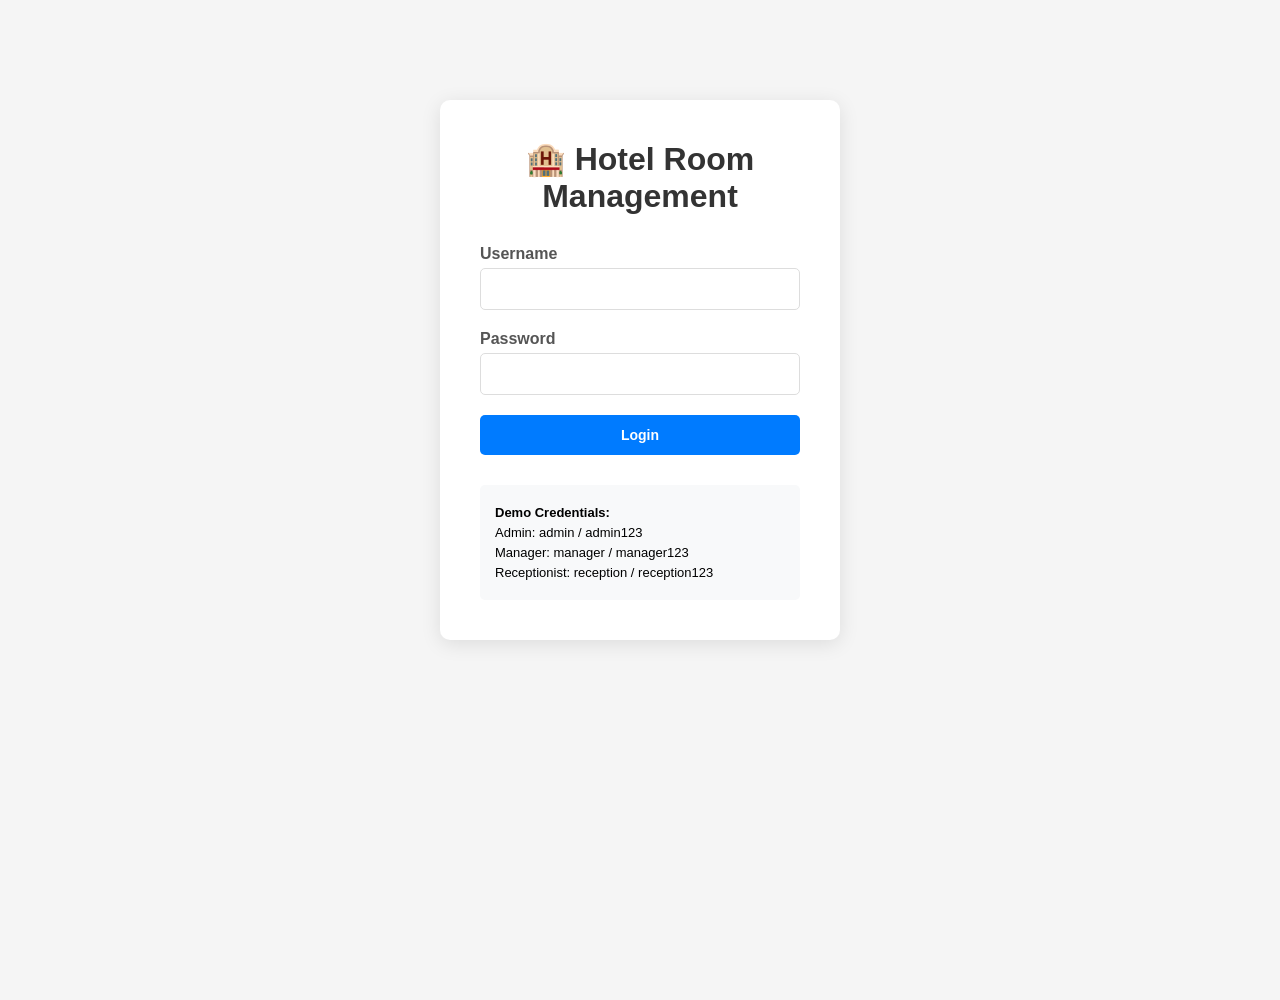
==== src/main/resources/static/index.html @ bfbc528e "Initial Commit" ====
<!DOCTYPE html>
<html lang="en">
<head>
    <meta charset="UTF-8">
    <meta name="viewport" content="width=device-width, initial-scale=1.0">
    <title>Hotel Room Management</title>
    <link rel="stylesheet" href="css/style.css">
</head>
<body>
    <!-- Login Page -->
    <div id="loginPage" class="page">
        <div class="login-container">
            <h1>🏨 Hotel Room Management</h1>
            <form id="loginForm">
                <div class="form-group">
                    <label for="username">Username</label>
                    <input type="text" id="username" required>
                </div>
                <div class="form-group">
                    <label for="password">Password</label>
                    <input type="password" id="password" required>
                </div>
                <button type="submit" class="btn btn-primary">Login</button>
                <p id="loginError" class="error"></p>
            </form>
            <div class="demo-credentials">
                <p><strong>Demo Credentials:</strong></p>
                <p>Admin: admin / admin123</p>
                <p>Manager: manager / manager123</p>
                <p>Receptionist: reception / reception123</p>
            </div>
        </div>
    </div>

    <!-- Main Dashboard -->
    <div id="dashboardPage" class="page hidden">
        <header>
            <div class="header-left">
                <h1>🏨 Hotel Room Management</h1>
            </div>
            <div class="header-right">
                <span id="currentUser"></span>
                <button id="logoutBtn" class="btn btn-secondary">Logout</button>
            </div>
        </header>

        <main>
            <!-- Room Stats -->
            <div class="stats-container">
                <div class="stat-card available">
                    <span class="stat-number" id="statAvailable">0</span>
                    <span class="stat-label">Available</span>
                </div>
                <div class="stat-card occupied">
                    <span class="stat-number" id="statOccupied">0</span>
                    <span class="stat-label">Occupied</span>
                </div>
                <div class="stat-card dirty">
                    <span class="stat-number" id="statDirty">0</span>
                    <span class="stat-label">Dirty</span>
                </div>
                <div class="stat-card cleaning">
                    <span class="stat-number" id="statCleaning">0</span>
                    <span class="stat-label">Cleaning</span>
                </div>
                <div class="stat-card reserved">
                    <span class="stat-number" id="statReserved">0</span>
                    <span class="stat-label">Reserved</span>
                </div>
            </div>

            <!-- Room Grid -->
            <div class="room-section">
                <h2>Room Status Board</h2>
                <div class="legend">
                    <span class="legend-item"><span class="legend-color available"></span> Available</span>
                    <span class="legend-item"><span class="legend-color occupied"></span> Occupied</span>
                    <span class="legend-item"><span class="legend-color dirty"></span> Dirty</span>
                    <span class="legend-item"><span class="legend-color cleaning"></span> Cleaning</span>
                    <span class="legend-item"><span class="legend-color reserved"></span> Reserved</span>
                </div>
                <div id="roomGrid" class="room-grid">
                    <!-- Rooms will be populated here -->
                </div>
            </div>
        </main>
    </div>

    <!-- Check-In Modal -->
    <div id="checkInModal" class="modal hidden">
        <div class="modal-content">
            <span class="close-btn">&times;</span>
            <h2>Check-In Guest</h2>
            <div id="roomInfo" class="room-info"></div>
            
            <!-- Step 1: Search Guest -->
            <div id="searchGuestStep">
                <h3>Step 1: Search Guest by ID</h3>
                <div class="form-group">
                    <label for="guestIdSearch">Guest ID Number</label>
                    <input type="text" id="guestIdSearch" placeholder="Enter ID number">
                    <button id="searchGuestBtn" class="btn btn-primary">Search</button>
                </div>
                <div id="searchResult"></div>
            </div>

            <!-- Step 2: Guest Form (for new guests) -->
            <div id="newGuestStep" class="hidden">
                <h3>Step 2: New Guest Information</h3>
                <form id="newGuestForm">
                    <input type="hidden" id="guestIdNumber">
                    <div class="form-row">
                        <div class="form-group">
                            <label for="guestFullName">Full Name *</label>
                            <input type="text" id="guestFullName" required>
                        </div>
                        <div class="form-group">
                            <label for="guestDob">Date of Birth</label>
                            <input type="date" id="guestDob">
                        </div>
                    </div>
                    <div class="form-row">
                        <div class="form-group">
                            <label for="guestState">State</label>
                            <input type="text" id="guestState">
                        </div>
                        <div class="form-group">
                            <label for="guestCountry">Country</label>
                            <input type="text" id="guestCountry">
                        </div>
                    </div>
                    <div class="form-row">
                        <div class="form-group">
                            <label for="guestMarriage">Marriage Status</label>
                            <select id="guestMarriage">
                                <option value="">Select...</option>
                                <option value="Single">Single</option>
                                <option value="Married">Married</option>
                                <option value="Divorced">Divorced</option>
                                <option value="Widowed">Widowed</option>
                            </select>
                        </div>
                        <div class="form-group">
                            <label for="guestOccupation">Occupation</label>
                            <input type="text" id="guestOccupation">
                        </div>
                    </div>
                    <div class="form-group">
                        <label for="guestDescription">Notes/Description</label>
                        <textarea id="guestDescription" rows="3" placeholder="Any notes about this guest..."></textarea>
                    </div>
                    <button type="submit" class="btn btn-success">Confirm Check-In</button>
                </form>
            </div>

            <!-- Existing Guest Confirmation -->
            <div id="existingGuestStep" class="hidden">
                <h3>Returning Guest Found!</h3>
                <div id="existingGuestInfo" class="guest-info-card"></div>
                <button id="confirmExistingGuestBtn" class="btn btn-success">Confirm Check-In</button>
            </div>
        </div>
    </div>

    <!-- Room Status Modal (for non-available rooms) -->
    <div id="statusModal" class="modal hidden">
        <div class="modal-content">
            <span class="close-btn">&times;</span>
            <h2>Room Details</h2>
            <div id="statusRoomInfo" class="room-info"></div>
            <div id="currentTransaction" class="transaction-info"></div>
            
            <div class="status-actions">
                <h3>Change Status</h3>
                <div class="status-buttons">
                    <button class="btn status-btn available" data-status="AVAILABLE">Available</button>
                    <button class="btn status-btn dirty" data-status="DIRTY">Dirty</button>
                    <button class="btn status-btn cleaning" data-status="CLEANING">Cleaning</button>
                    <button class="btn status-btn reserved" data-status="RESERVED">Reserved</button>
                </div>
            </div>

            <div id="checkOutSection" class="checkout-section hidden">
                <h3>Check-Out</h3>
                <div class="form-group">
                    <label for="totalAmount">Total Amount ($)</label>
                    <input type="number" id="totalAmount" step="0.01" min="0">
                </div>
                <button id="checkOutBtn" class="btn btn-warning">Check Out Guest</button>
            </div>
        </div>
    </div>

    <script src="js/app.js"></script>
</body>
</html>
---- src/main/resources/static/css/style.css ----
* {
    margin: 0;
    padding: 0;
    box-sizing: border-box;
}

body {
    font-family: 'Segoe UI', Tahoma, Geneva, Verdana, sans-serif;
    background-color: #f5f5f5;
    min-height: 100vh;
}

.hidden {
    display: none !important;
}

/* Login Page */
.login-container {
    max-width: 400px;
    margin: 100px auto;
    padding: 40px;
    background: white;
    border-radius: 10px;
    box-shadow: 0 4px 20px rgba(0, 0, 0, 0.1);
}

.login-container h1 {
    text-align: center;
    margin-bottom: 30px;
    color: #333;
}

.form-group {
    margin-bottom: 20px;
}

.form-group label {
    display: block;
    margin-bottom: 5px;
    font-weight: 600;
    color: #555;
}

.form-group input,
.form-group select,
.form-group textarea {
    width: 100%;
    padding: 12px;
    border: 1px solid #ddd;
    border-radius: 5px;
    font-size: 14px;
}

.form-group input:focus,
.form-group select:focus,
.form-group textarea:focus {
    outline: none;
    border-color: #007bff;
}

.form-row {
    display: flex;
    gap: 15px;
}

.form-row .form-group {
    flex: 1;
}

.error {
    color: #dc3545;
    margin-top: 10px;
    text-align: center;
}

.demo-credentials {
    margin-top: 30px;
    padding: 15px;
    background: #f8f9fa;
    border-radius: 5px;
    font-size: 13px;
}

.demo-credentials p {
    margin: 5px 0;
}

/* Buttons */
.btn {
    padding: 12px 24px;
    border: none;
    border-radius: 5px;
    cursor: pointer;
    font-size: 14px;
    font-weight: 600;
    transition: all 0.3s ease;
}

.btn-primary {
    background: #007bff;
    color: white;
}

.btn-primary:hover {
    background: #0056b3;
}

.btn-secondary {
    background: #6c757d;
    color: white;
}

.btn-secondary:hover {
    background: #545b62;
}

.btn-success {
    background: #28a745;
    color: white;
}

.btn-success:hover {
    background: #1e7e34;
}

.btn-warning {
    background: #ffc107;
    color: #333;
}

.btn-warning:hover {
    background: #d39e00;
}

#loginForm button {
    width: 100%;
}

/* Header */
header {
    background: linear-gradient(135deg, #667eea 0%, #764ba2 100%);
    color: white;
    padding: 20px 40px;
    display: flex;
    justify-content: space-between;
    align-items: center;
}

header h1 {
    font-size: 24px;
}

.header-right {
    display: flex;
    align-items: center;
    gap: 20px;
}

#currentUser {
    font-size: 14px;
}

/* Main Content */
main {
    padding: 30px 40px;
}

/* Stats Cards */
.stats-container {
    display: flex;
    gap: 20px;
    margin-bottom: 30px;
}

.stat-card {
    flex: 1;
    padding: 25px;
    border-radius: 10px;
    text-align: center;
    color: white;
}

.stat-card.available { background: #28a745; }
.stat-card.occupied { background: #dc3545; }
.stat-card.dirty { background: #ffc107; color: #333; }
.stat-card.cleaning { background: #007bff; }
.stat-card.reserved { background: #6f42c1; }

.stat-number {
    display: block;
    font-size: 36px;
    font-weight: bold;
}

.stat-label {
    font-size: 14px;
    text-transform: uppercase;
    letter-spacing: 1px;
}

/* Room Section */
.room-section {
    background: white;
    padding: 30px;
    border-radius: 10px;
    box-shadow: 0 2px 10px rgba(0, 0, 0, 0.1);
}

.room-section h2 {
    margin-bottom: 20px;
    color: #333;
}

.legend {
    display: flex;
    gap: 20px;
    margin-bottom: 25px;
    flex-wrap: wrap;
}

.legend-item {
    display: flex;
    align-items: center;
    gap: 8px;
    font-size: 14px;
}

.legend-color {
    width: 20px;
    height: 20px;
    border-radius: 4px;
}

.legend-color.available { background: #28a745; }
.legend-color.occupied { background: #dc3545; }
.legend-color.dirty { background: #ffc107; }
.legend-color.cleaning { background: #007bff; }
.legend-color.reserved { background: #6f42c1; }

/* Room Grid */
.room-grid {
    display: grid;
    grid-template-columns: repeat(5, 1fr);
    gap: 15px;
}

.room-btn {
    padding: 20px;
    border: none;
    border-radius: 8px;
    cursor: pointer;
    font-size: 14px;
    font-weight: 600;
    color: white;
    transition: transform 0.2s, box-shadow 0.2s;
    text-align: center;
}

.room-btn:hover {
    transform: translateY(-3px);
    box-shadow: 0 4px 15px rgba(0, 0, 0, 0.2);
}

.room-btn.available { background: #28a745; }
.room-btn.occupied { background: #dc3545; }
.room-btn.dirty { background: #ffc107; color: #333; }
.room-btn.cleaning { background: #007bff; }
.room-btn.reserved { background: #6f42c1; }

.room-btn .room-name {
    display: block;
    font-size: 16px;
    margin-bottom: 5px;
}

.room-btn .room-price {
    font-size: 12px;
    opacity: 0.9;
}

/* Modal */
.modal {
    position: fixed;
    top: 0;
    left: 0;
    width: 100%;
    height: 100%;
    background: rgba(0, 0, 0, 0.5);
    display: flex;
    justify-content: center;
    align-items: center;
    z-index: 1000;
}

.modal-content {
    background: white;
    padding: 30px;
    border-radius: 10px;
    width: 90%;
    max-width: 600px;
    max-height: 90vh;
    overflow-y: auto;
    position: relative;
}

.close-btn {
    position: absolute;
    top: 15px;
    right: 20px;
    font-size: 28px;
    cursor: pointer;
    color: #666;
}

.close-btn:hover {
    color: #333;
}

.modal-content h2 {
    margin-bottom: 20px;
    color: #333;
}

.modal-content h3 {
    margin: 25px 0 15px 0;
    color: #555;
    font-size: 16px;
}

/* Room Info */
.room-info {
    background: #f8f9fa;
    padding: 15px;
    border-radius: 8px;
    margin-bottom: 20px;
}

.room-info p {
    margin: 5px 0;
}

/* Guest Info Card */
.guest-info-card {
    background: #e8f5e9;
    padding: 20px;
    border-radius: 8px;
    border-left: 4px solid #28a745;
    margin-bottom: 20px;
}

.guest-info-card p {
    margin: 8px 0;
}

.guest-info-card .guest-name {
    font-size: 18px;
    font-weight: bold;
    color: #333;
}

.guest-info-card .guest-notes {
    background: #fff3cd;
    padding: 10px;
    border-radius: 5px;
    margin-top: 10px;
    font-style: italic;
}

/* Search Result */
#searchResult {
    margin-top: 15px;
}

#searchGuestBtn {
    margin-top: 10px;
}

/* Transaction Info */
.transaction-info {
    background: #fff3cd;
    padding: 15px;
    border-radius: 8px;
    margin-bottom: 20px;
    border-left: 4px solid #ffc107;
}

.transaction-info h4 {
    margin-bottom: 10px;
}

.transaction-info p {
    margin: 5px 0;
    font-size: 14px;
}

/* Status Buttons */
.status-actions {
    margin-bottom: 20px;
}

.status-buttons {
    display: flex;
    gap: 10px;
    flex-wrap: wrap;
}

.status-btn {
    flex: 1;
    min-width: 100px;
}

.status-btn.available { background: #28a745; color: white; }
.status-btn.occupied { background: #dc3545; color: white; }
.status-btn.dirty { background: #ffc107; color: #333; }
.status-btn.cleaning { background: #007bff; color: white; }
.status-btn.reserved { background: #6f42c1; color: white; }

/* Checkout Section */
.checkout-section {
    background: #f8f9fa;
    padding: 20px;
    border-radius: 8px;
    margin-top: 20px;
}

.checkout-section h3 {
    margin-top: 0;
    margin-bottom: 15px;
}

/* Responsive */
@media (max-width: 768px) {
    .room-grid {
        grid-template-columns: repeat(3, 1fr);
    }
    
    .stats-container {
        flex-wrap: wrap;
    }
    
    .stat-card {
        flex: 1 1 calc(50% - 10px);
    }
    
    header {
        flex-direction: column;
        gap: 15px;
    }
    
    .form-row {
        flex-direction: column;
    }
}

@media (max-width: 480px) {
    .room-grid {
        grid-template-columns: repeat(2, 1fr);
    }
    
    main {
        padding: 15px;
    }
}
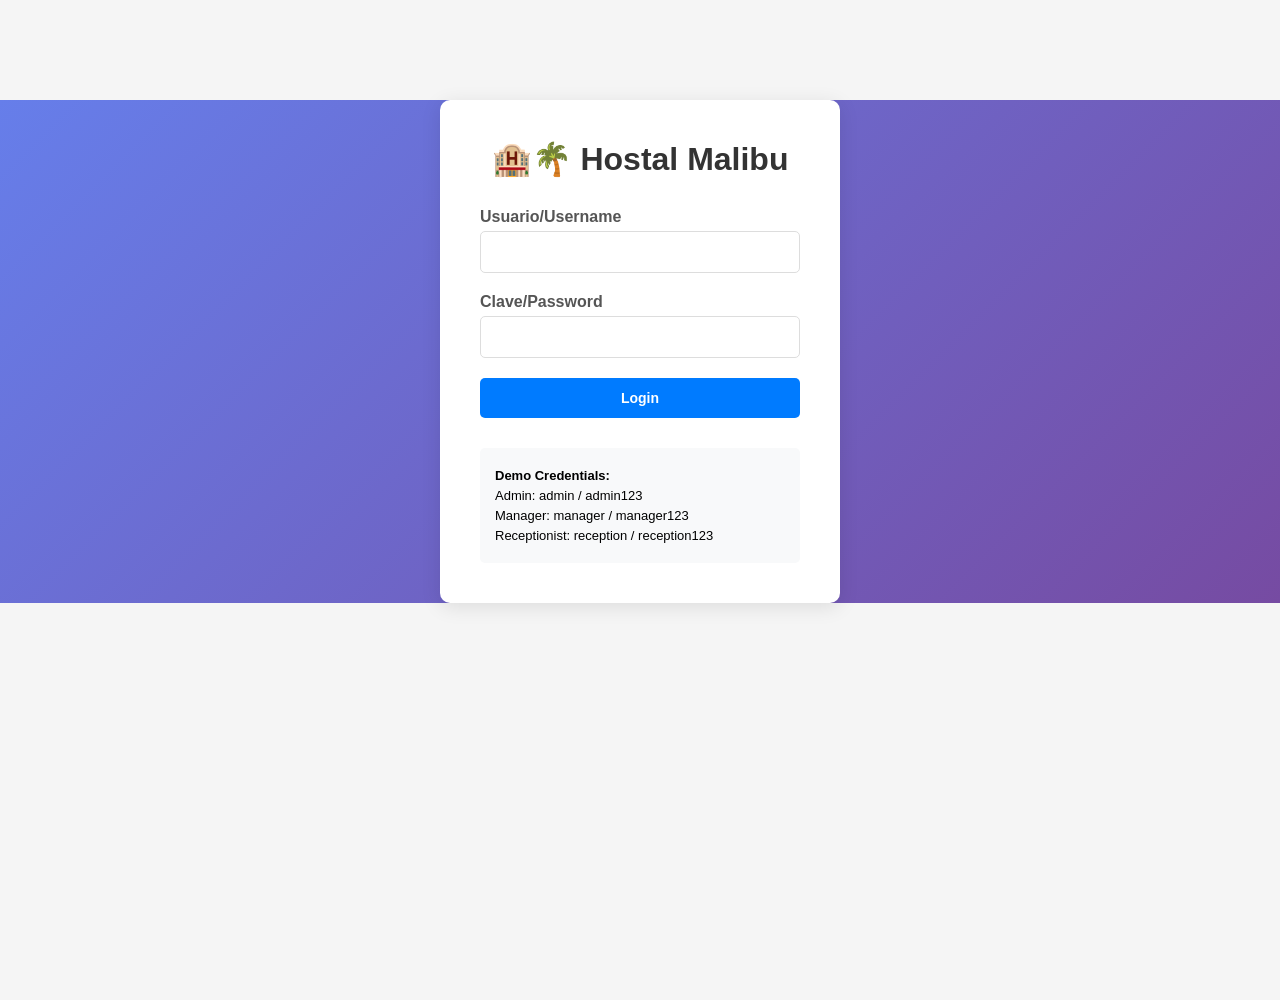
==== commit dc51ef17: "Version 3 Update" ====
--- a/src/main/resources/static/index.html
+++ b/src/main/resources/static/index.html
@@ -10,14 +10,14 @@
     <!-- Login Page -->
     <div id="loginPage" class="page">
         <div class="login-container">
-            <h1>🏨 Hotel Room Management</h1>
+            <h1>🏨🌴 Hostal Malibu</h1>
             <form id="loginForm">
                 <div class="form-group">
-                    <label for="username">Username</label>
+                    <label for="username">Usuario/Username</label>
                     <input type="text" id="username" required>
                 </div>
                 <div class="form-group">
-                    <label for="password">Password</label>
+                    <label for="password">Clave/Password</label>
                     <input type="password" id="password" required>
                 </div>
                 <button type="submit" class="btn btn-primary">Login</button>
@@ -36,10 +36,11 @@
     <div id="dashboardPage" class="page hidden">
         <header>
             <div class="header-left">
-                <h1>🏨 Hotel Room Management</h1>
+                <h1>🏨🌴 Hostal Malibu</h1>
             </div>
             <div class="header-right">
                 <span id="currentUser"></span>
+                <a id="adminPanelBtn" href="admin.html" class="btn btn-primary hidden">Admin Panel</a>
                 <button id="logoutBtn" class="btn btn-secondary">Logout</button>
             </div>
         </header>
@@ -68,19 +69,20 @@
                     <span class="stat-label">Reserved</span>
                 </div>
             </div>
-
             <!-- Room Grid -->
             <div class="room-section">
                 <h2>Room Status Board</h2>
-                <div class="legend">
-                    <span class="legend-item"><span class="legend-color available"></span> Available</span>
-                    <span class="legend-item"><span class="legend-color occupied"></span> Occupied</span>
-                    <span class="legend-item"><span class="legend-color dirty"></span> Dirty</span>
-                    <span class="legend-item"><span class="legend-color cleaning"></span> Cleaning</span>
-                    <span class="legend-item"><span class="legend-color reserved"></span> Reserved</span>
+
+                <!-- Floor 1 (Rooms 1-12) -->
+                <div class="floor-section">
+                    <div class="floor-label">1st Floor</div>
+                    <div id="floor1Grid" class="floor-grid"></div>
                 </div>
-                <div id="roomGrid" class="room-grid">
-                    <!-- Rooms will be populated here -->
+
+                <!-- Floor 2 (Rooms 13-25) -->
+                <div class="floor-section">
+                    <div class="floor-label">2nd Floor</div>
+                    <div id="floor2Grid" class="floor-grid"></div>
                 </div>
             </div>
         </main>
--- a/src/main/resources/static/css/style.css
+++ b/src/main/resources/static/css/style.css
@@ -24,6 +24,11 @@
     box-shadow: 0 4px 20px rgba(0, 0, 0, 0.1);
 }
 
+#loginPage {
+    background: linear-gradient(135deg, #667eea 0%, #764ba2 100%);
+    min-height: 38vh;
+}
+
 .login-container h1 {
     text-align: center;
     margin-bottom: 30px;
@@ -153,7 +158,16 @@
 .header-right {
     display: flex;
     align-items: center;
-    gap: 20px;
+    gap: 15px;
+}
+
+.header-right .btn-primary {
+    background: rgba(255, 255, 255, 0.2);
+    border: 1px solid rgba(255, 255, 255, 0.3);
+}
+
+.header-right .btn-primary:hover {
+    background: rgba(255, 255, 255, 0.3);
 }
 
 #currentUser {
@@ -461,3 +475,113 @@
         padding: 15px;
     }
 }
+
+/* Floor Layout */
+.floor-section {
+    display: flex;
+    align-items: stretch;
+    gap: 15px;
+    margin-bottom: 15px;
+}
+
+.floor-section:first-of-type {
+    margin-bottom: 75px;  /* Gap about a button's height between floors */
+}
+
+.floor-label {
+    background: linear-gradient(135deg, #667eea 0%, #764ba2 100%);
+    color: white;
+    padding: 15px 20px;
+    border-radius: 8px;
+    font-weight: bold;
+    font-size: 14px;
+    display: flex;
+    align-items: center;
+    justify-content: center;
+    width: 80px;
+    min-width: 80px;
+    max-width: 80px;
+    white-space: nowrap;
+}
+
+.floor-grid {
+    display: grid;
+    grid-template-columns: repeat(7, 1fr);
+    gap: 8px;
+    flex: 1;
+}
+
+/* Room button - uniform size */
+.room-btn {
+    padding: 15px 10px;
+    border: none;
+    border-radius: 8px;
+    cursor: pointer;
+    font-size: 20px;
+    font-weight: bold;
+    color: white;
+    transition: transform 0.2s, box-shadow 0.2s;
+    text-align: center;
+    height: 55px;
+    width: 100%;
+    display: flex;
+    align-items: center;
+    justify-content: center;
+}
+
+.room-btn:hover {
+    transform: translateY(-3px);
+    box-shadow: 0 4px 15px rgba(0, 0, 0, 0.2);
+}
+
+/* Empty cell - transparent, same size as buttons */
+.room-empty {
+    height: 55px;
+    width: 100%;
+    background: transparent;
+    border-radius: 8px;
+}
+
+/* Hide the price display */
+.room-btn .room-price {
+    display: none;
+}
+
+/* Responsive */
+@media (max-width: 768px) {
+    .floor-label {
+        width: 70px;
+        min-width: 70px;
+        max-width: 70px;
+        font-size: 12px;
+        padding: 10px;
+    }
+
+    .room-btn,
+    .room-empty {
+        height: 50px;
+        font-size: 16px;
+    }
+
+    .floor-section:first-of-type {
+        margin-bottom: 60px;
+    }
+}
+
+@media (max-width: 576px) {
+    .floor-section {
+        flex-direction: column;
+    }
+
+    .floor-label {
+        width: 100%;
+        max-width: 100%;
+        min-width: auto;
+    }
+
+    .room-btn,
+    .room-empty {
+        height: 45px;
+        font-size: 14px;
+    }
+}
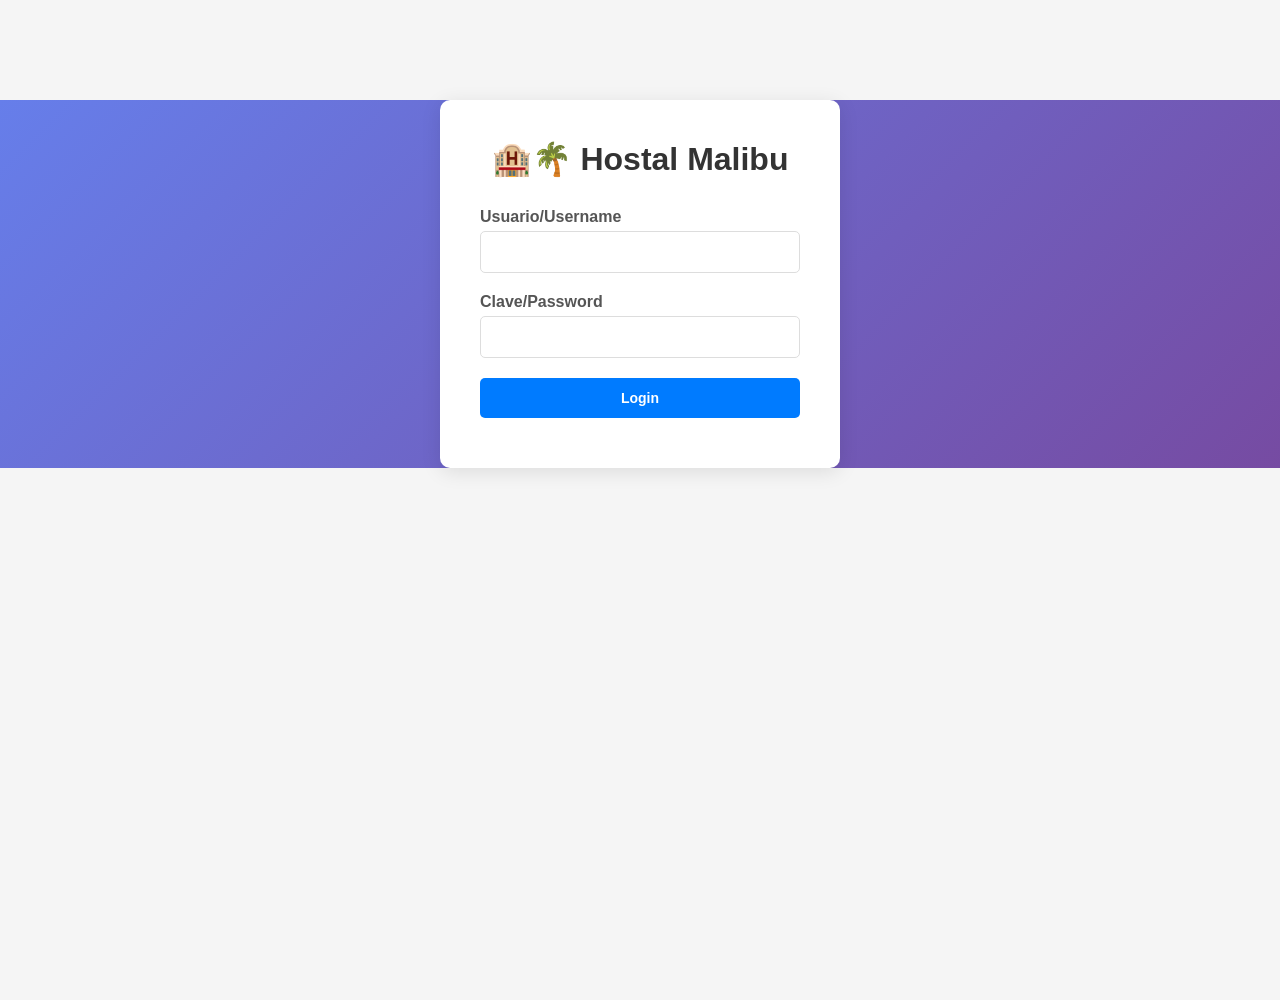
==== commit a891bee5: "Version 6.4" ====
--- a/src/main/resources/static/index.html
+++ b/src/main/resources/static/index.html
@@ -23,12 +23,7 @@
                 <button type="submit" class="btn btn-primary">Login</button>
                 <p id="loginError" class="error"></p>
             </form>
-            <div class="demo-credentials">
-                <p><strong>Demo Credentials:</strong></p>
-                <p>Admin: admin / admin123</p>
-                <p>Manager: manager / manager123</p>
-                <p>Receptionist: reception / reception123</p>
-            </div>
+
         </div>
     </div>
 
@@ -46,7 +41,7 @@
         </header>
 
         <main>
-            <!-- Room Stats -->
+            <!-- Room Stats (4 statuses only) -->
             <div class="stats-container">
                 <div class="stat-card available">
                     <span class="stat-number" id="statAvailable">0</span>
@@ -60,10 +55,6 @@
                     <span class="stat-number" id="statDirty">0</span>
                     <span class="stat-label">Dirty</span>
                 </div>
-                <div class="stat-card cleaning">
-                    <span class="stat-number" id="statCleaning">0</span>
-                    <span class="stat-label">Cleaning</span>
-                </div>
                 <div class="stat-card reserved">
                     <span class="stat-number" id="statReserved">0</span>
                     <span class="stat-label">Reserved</span>
@@ -75,17 +66,38 @@
 
                 <!-- Floor 1 (Rooms 1-12) -->
                 <div class="floor-section">
-                    <div class="floor-label">1st Floor</div>
                     <div id="floor1Grid" class="floor-grid"></div>
                 </div>
 
                 <!-- Floor 2 (Rooms 13-25) -->
                 <div class="floor-section">
-                    <div class="floor-label">2nd Floor</div>
                     <div id="floor2Grid" class="floor-grid"></div>
                 </div>
+
+                <!-- Floor 3 (Rooms 301A-304B) -->
+                <div class="floor-section">
+                    <div id="floor3Grid" class="floor-grid floor-grid-6"></div>
+                </div>
+
+                <!-- Floor 4 (Rooms 401A-404B) -->
+                <div class="floor-section">
+                    <div id="floor4Grid" class="floor-grid floor-grid-6"></div>
+                </div>
             </div>
         </main>
+    </div>
+
+    <!-- Available Room Modal (Check-In or Reserve) -->
+    <div id="availableModal" class="modal hidden">
+        <div class="modal-content">
+            <span class="close-btn">&times;</span>
+            <h2>Available Room</h2>
+            <div id="availableRoomInfo" class="room-info"></div>
+            <div class="action-buttons-row">
+                <button id="checkInBtn" class="btn btn-success btn-large">Check-In Guest</button>
+                <button id="reserveBtn" class="btn btn-reserved btn-large">Reserve Room</button>
+            </div>
+        </div>
     </div>
 
     <!-- Check-In Modal -->
@@ -136,10 +148,10 @@
                             <label for="guestMarriage">Marriage Status</label>
                             <select id="guestMarriage">
                                 <option value="">Select...</option>
-                                <option value="Single">Single</option>
-                                <option value="Married">Married</option>
-                                <option value="Divorced">Divorced</option>
-                                <option value="Widowed">Widowed</option>
+                                <option value="SOLTERO">SOLTERO</option>
+                                <option value="CASADO">CASADO</option>
+                                <option value="DIVORCIADO">DIVORCIADO</option>
+                                <option value="VIUDO">VIUDO</option>
                             </select>
                         </div>
                         <div class="form-group">
@@ -149,7 +161,11 @@
                     </div>
                     <div class="form-group">
                         <label for="guestDescription">Notes/Description</label>
-                        <textarea id="guestDescription" rows="3" placeholder="Any notes about this guest..."></textarea>
+                        <textarea id="guestDescription" rows="2" placeholder="Any notes about this guest..."></textarea>
+                    </div>
+                    <div class="form-group">
+                        <label for="checkInPrice">Price for Today ($) *</label>
+                        <input type="number" id="checkInPrice" step="0.01" min="0" required>
                     </div>
                     <button type="submit" class="btn btn-success">Confirm Check-In</button>
                 </form>
@@ -159,37 +175,137 @@
             <div id="existingGuestStep" class="hidden">
                 <h3>Returning Guest Found!</h3>
                 <div id="existingGuestInfo" class="guest-info-card"></div>
+                <div class="form-group">
+                    <label for="existingGuestPrice">Price for Today ($) *</label>
+                    <input type="number" id="existingGuestPrice" step="0.01" min="0" required>
+                </div>
                 <button id="confirmExistingGuestBtn" class="btn btn-success">Confirm Check-In</button>
             </div>
         </div>
     </div>
 
-    <!-- Room Status Modal (for non-available rooms) -->
-    <div id="statusModal" class="modal hidden">
+    <!-- Occupied Room Modal -->
+    <div id="occupiedModal" class="modal hidden">
         <div class="modal-content">
             <span class="close-btn">&times;</span>
-            <h2>Room Details</h2>
-            <div id="statusRoomInfo" class="room-info"></div>
-            <div id="currentTransaction" class="transaction-info"></div>
+            <h2>Occupied Room</h2>
+            <div id="occupiedRoomInfo" class="room-info"></div>
+            <div id="occupiedGuestInfo" class="guest-info-card"></div>
+            <div id="subGuestsList" class="sub-guests-list"></div>
             
-            <div class="status-actions">
-                <h3>Change Status</h3>
-                <div class="status-buttons">
-                    <button class="btn status-btn available" data-status="AVAILABLE">Available</button>
-                    <button class="btn status-btn dirty" data-status="DIRTY">Dirty</button>
-                    <button class="btn status-btn cleaning" data-status="CLEANING">Cleaning</button>
-                    <button class="btn status-btn reserved" data-status="RESERVED">Reserved</button>
-                </div>
-            </div>
-
-            <div id="checkOutSection" class="checkout-section hidden">
-                <h3>Check-Out</h3>
-                <div class="form-group">
-                    <label for="totalAmount">Total Amount ($)</label>
-                    <input type="number" id="totalAmount" step="0.01" min="0">
-                </div>
-                <button id="checkOutBtn" class="btn btn-warning">Check Out Guest</button>
-            </div>
+            <div class="action-buttons-column">
+                <button id="addSubGuestBtn" class="btn btn-primary">+ Add Sub-Guest</button>
+                <button id="continueStayBtn" class="btn btn-warning">Continue Stay (New Day)</button>
+                <button id="checkOutBtn" class="btn btn-danger">Check Out</button>
+            </div>
+        </div>
+    </div>
+
+    <!-- Add Sub-Guest Modal -->
+    <div id="subGuestModal" class="modal hidden">
+        <div class="modal-content">
+            <span class="close-btn">&times;</span>
+            <h2>Add Sub-Guest</h2>
+            <div id="subGuestRoomInfo" class="room-info"></div>
+            
+            <div id="searchSubGuestStep">
+                <h3>Search Guest by ID</h3>
+                <div class="form-group">
+                    <label for="subGuestIdSearch">Guest ID Number</label>
+                    <input type="text" id="subGuestIdSearch" placeholder="Enter ID number">
+                    <button id="searchSubGuestBtn" class="btn btn-primary">Search</button>
+                </div>
+                <div id="subGuestSearchResult"></div>
+            </div>
+
+            <div id="newSubGuestStep" class="hidden">
+                <h3>New Sub-Guest Information</h3>
+                <form id="newSubGuestForm">
+                    <input type="hidden" id="subGuestIdNumber">
+                    <div class="form-row">
+                        <div class="form-group">
+                            <label for="subGuestFullName">Full Name *</label>
+                            <input type="text" id="subGuestFullName" required>
+                        </div>
+                        <div class="form-group">
+                            <label for="subGuestDob">Date of Birth</label>
+                            <input type="date" id="subGuestDob">
+                        </div>
+                    </div>
+                    <div class="form-row">
+                        <div class="form-group">
+                            <label for="subGuestState">State</label>
+                            <input type="text" id="subGuestState">
+                        </div>
+                        <div class="form-group">
+                            <label for="subGuestCountry">Country</label>
+                            <input type="text" id="subGuestCountry">
+                        </div>
+                    </div>
+                    <div class="form-row">
+                        <div class="form-group">
+                            <label for="subGuestMarriage">Marriage Status</label>
+                            <select id="subGuestMarriage">
+                                <option value="">Select...</option>
+                                <option value="SOLTERO">SOLTERO</option>
+                                <option value="CASADO">CASADO</option>
+                                <option value="DIVORCIADO">DIVORCIADO</option>
+                                <option value="VIUDO">VIUDO</option>
+                            </select>
+                        </div>
+                        <div class="form-group">
+                            <label for="subGuestOccupation">Occupation</label>
+                            <input type="text" id="subGuestOccupation">
+                        </div>
+                    </div>
+                    <p class="info-text">Sub-guests are added with $0 price.</p>
+                    <button type="submit" class="btn btn-success">Add Sub-Guest</button>
+                </form>
+            </div>
+
+            <div id="existingSubGuestStep" class="hidden">
+                <h3>Guest Found!</h3>
+                <div id="existingSubGuestInfo" class="guest-info-card"></div>
+                <p class="info-text">Sub-guests are added with $0 price.</p>
+                <button id="confirmSubGuestBtn" class="btn btn-success">Add Sub-Guest</button>
+            </div>
+        </div>
+    </div>
+
+    <!-- Continue Stay Modal -->
+    <div id="continueStayModal" class="modal hidden">
+        <div class="modal-content modal-small">
+            <span class="close-btn">&times;</span>
+            <h2>Continue Stay</h2>
+            <div id="continueStayRoomInfo" class="room-info"></div>
+            <p>The main guest will continue their stay for another day.</p>
+            <div class="form-group">
+                <label for="continueStayPrice">Price for Today ($) *</label>
+                <input type="number" id="continueStayPrice" step="0.01" min="0" required>
+            </div>
+            <button id="confirmContinueStayBtn" class="btn btn-success">Confirm Continue Stay</button>
+        </div>
+    </div>
+
+    <!-- Dirty Room Modal -->
+    <div id="dirtyModal" class="modal hidden">
+        <div class="modal-content modal-small">
+            <span class="close-btn">&times;</span>
+            <h2>Dirty Room</h2>
+            <div id="dirtyRoomInfo" class="room-info"></div>
+            <p>Mark this room as clean and available?</p>
+            <button id="markCleanBtn" class="btn btn-success btn-large">Mark as Available</button>
+        </div>
+    </div>
+
+    <!-- Reserved Room Modal -->
+    <div id="reservedModal" class="modal hidden">
+        <div class="modal-content modal-small">
+            <span class="close-btn">&times;</span>
+            <h2>Reserved Room</h2>
+            <div id="reservedRoomInfo" class="room-info"></div>
+            <p>This room is currently reserved.</p>
+            <button id="unreserveBtn" class="btn btn-success btn-large">Make Available</button>
         </div>
     </div>
 
--- a/src/main/resources/static/css/style.css
+++ b/src/main/resources/static/css/style.css
@@ -129,12 +129,37 @@
 }
 
 .btn-warning {
+    background: #fd7e14;
+    color: white;
+}
+
+.btn-warning:hover {
+    background: #e06800;
+}
+
+.btn-danger {
+    background: #dc3545;
+    color: white;
+}
+
+.btn-danger:hover {
+    background: #c82333;
+}
+
+.btn-reserved {
     background: #ffc107;
     color: #333;
 }
 
-.btn-warning:hover {
-    background: #d39e00;
+.btn-reserved:hover {
+    background: #e0a800;
+}
+
+.btn-large {
+    padding: 15px 30px;
+    font-size: 16px;
+    width: 100%;
+    margin-bottom: 10px;
 }
 
 #loginForm button {
@@ -179,7 +204,7 @@
     padding: 30px 40px;
 }
 
-/* Stats Cards */
+/* Stats Cards - 4 statuses only */
 .stats-container {
     display: flex;
     gap: 20px;
@@ -196,9 +221,8 @@
 
 .stat-card.available { background: #28a745; }
 .stat-card.occupied { background: #dc3545; }
-.stat-card.dirty { background: #ffc107; color: #333; }
-.stat-card.cleaning { background: #007bff; }
-.stat-card.reserved { background: #6f42c1; }
+.stat-card.dirty { background: #007bff; }  /* Blue */
+.stat-card.reserved { background: #ffc107; color: #333; }  /* Yellow */
 
 .stat-number {
     display: block;
@@ -225,32 +249,6 @@
     color: #333;
 }
 
-.legend {
-    display: flex;
-    gap: 20px;
-    margin-bottom: 25px;
-    flex-wrap: wrap;
-}
-
-.legend-item {
-    display: flex;
-    align-items: center;
-    gap: 8px;
-    font-size: 14px;
-}
-
-.legend-color {
-    width: 20px;
-    height: 20px;
-    border-radius: 4px;
-}
-
-.legend-color.available { background: #28a745; }
-.legend-color.occupied { background: #dc3545; }
-.legend-color.dirty { background: #ffc107; }
-.legend-color.cleaning { background: #007bff; }
-.legend-color.reserved { background: #6f42c1; }
-
 /* Room Grid */
 .room-grid {
     display: grid;
@@ -258,39 +256,11 @@
     gap: 15px;
 }
 
-.room-btn {
-    padding: 20px;
-    border: none;
-    border-radius: 8px;
-    cursor: pointer;
-    font-size: 14px;
-    font-weight: 600;
-    color: white;
-    transition: transform 0.2s, box-shadow 0.2s;
-    text-align: center;
-}
-
-.room-btn:hover {
-    transform: translateY(-3px);
-    box-shadow: 0 4px 15px rgba(0, 0, 0, 0.2);
-}
-
+/* Room button colors - 4 statuses */
 .room-btn.available { background: #28a745; }
 .room-btn.occupied { background: #dc3545; }
-.room-btn.dirty { background: #ffc107; color: #333; }
-.room-btn.cleaning { background: #007bff; }
-.room-btn.reserved { background: #6f42c1; }
-
-.room-btn .room-name {
-    display: block;
-    font-size: 16px;
-    margin-bottom: 5px;
-}
-
-.room-btn .room-price {
-    font-size: 12px;
-    opacity: 0.9;
-}
+.room-btn.dirty { background: #007bff; }  /* Blue */
+.room-btn.reserved { background: #ffc107; color: #333; }  /* Yellow */
 
 /* Modal */
 .modal {
@@ -317,6 +287,10 @@
     position: relative;
 }
 
+.modal-content.modal-small {
+    max-width: 400px;
+}
+
 .close-btn {
     position: absolute;
     top: 15px;
@@ -372,109 +346,77 @@
     color: #333;
 }
 
-.guest-info-card .guest-notes {
-    background: #fff3cd;
-    padding: 10px;
-    border-radius: 5px;
+/* Search Result */
+#searchResult,
+#subGuestSearchResult {
+    margin-top: 15px;
+}
+
+#searchGuestBtn,
+#searchSubGuestBtn {
     margin-top: 10px;
-    font-style: italic;
-}
-
-/* Search Result */
-#searchResult {
-    margin-top: 15px;
-}
-
-#searchGuestBtn {
-    margin-top: 10px;
-}
-
-/* Transaction Info */
-.transaction-info {
-    background: #fff3cd;
+}
+
+/* Action Buttons */
+.action-buttons-row {
+    display: flex;
+    gap: 15px;
+    margin-top: 20px;
+}
+
+.action-buttons-row .btn {
+    flex: 1;
+}
+
+.action-buttons-column {
+    display: flex;
+    flex-direction: column;
+    gap: 10px;
+    margin-top: 20px;
+}
+
+/* Sub-guests list */
+.sub-guests-list {
+    background: #e3f2fd;
     padding: 15px;
     border-radius: 8px;
-    margin-bottom: 20px;
-    border-left: 4px solid #ffc107;
-}
-
-.transaction-info h4 {
+    margin-bottom: 15px;
+    border-left: 4px solid #2196f3;
+}
+
+.sub-guests-list h4 {
     margin-bottom: 10px;
-}
-
-.transaction-info p {
+    color: #1976d2;
+}
+
+.sub-guests-list p {
     margin: 5px 0;
-    font-size: 14px;
-}
-
-/* Status Buttons */
-.status-actions {
-    margin-bottom: 20px;
-}
-
-.status-buttons {
-    display: flex;
-    gap: 10px;
-    flex-wrap: wrap;
-}
-
-.status-btn {
-    flex: 1;
-    min-width: 100px;
-}
-
-.status-btn.available { background: #28a745; color: white; }
-.status-btn.occupied { background: #dc3545; color: white; }
-.status-btn.dirty { background: #ffc107; color: #333; }
-.status-btn.cleaning { background: #007bff; color: white; }
-.status-btn.reserved { background: #6f42c1; color: white; }
-
-/* Checkout Section */
-.checkout-section {
+}
+
+/* Info text */
+.info-text {
+    color: #666;
+    font-style: italic;
+    margin: 15px 0;
+    padding: 10px;
     background: #f8f9fa;
-    padding: 20px;
-    border-radius: 8px;
-    margin-top: 20px;
-}
-
-.checkout-section h3 {
-    margin-top: 0;
-    margin-bottom: 15px;
-}
-
-/* Responsive */
-@media (max-width: 768px) {
-    .room-grid {
-        grid-template-columns: repeat(3, 1fr);
-    }
-    
-    .stats-container {
-        flex-wrap: wrap;
-    }
-    
-    .stat-card {
-        flex: 1 1 calc(50% - 10px);
-    }
-    
-    header {
-        flex-direction: column;
-        gap: 15px;
-    }
-    
-    .form-row {
-        flex-direction: column;
-    }
-}
-
-@media (max-width: 480px) {
-    .room-grid {
-        grid-template-columns: repeat(2, 1fr);
-    }
-    
-    main {
-        padding: 15px;
-    }
-}
+    border-radius: 5px;
+}
+
+/* Status badge */
+.status-badge {
+    display: inline-block;
+    padding: 4px 12px;
+    border-radius: 20px;
+    font-size: 12px;
+    font-weight: 600;
+    text-transform: uppercase;
+}
+
+.status-badge.available { background: #28a745; color: white; }
+.status-badge.occupied { background: #dc3545; color: white; }
+.status-badge.dirty { background: #007bff; color: white; }
+.status-badge.reserved { background: #ffc107; color: #333; }
 
 /* Floor Layout */
 .floor-section {
@@ -484,24 +426,16 @@
     margin-bottom: 15px;
 }
 
-.floor-section:first-of-type {
-    margin-bottom: 75px;  /* Gap about a button's height between floors */
-}
-
-.floor-label {
-    background: linear-gradient(135deg, #667eea 0%, #764ba2 100%);
-    color: white;
-    padding: 15px 20px;
-    border-radius: 8px;
-    font-weight: bold;
-    font-size: 14px;
-    display: flex;
-    align-items: center;
-    justify-content: center;
-    width: 80px;
-    min-width: 80px;
-    max-width: 80px;
-    white-space: nowrap;
+.floor-section:nth-of-type(1) {
+    margin-bottom: 75px;
+}
+
+.floor-section:nth-of-type(2) {
+    margin-bottom: 75px;
+}
+
+.floor-section:nth-of-type(3) {
+    margin-bottom: 75px;
 }
 
 .floor-grid {
@@ -509,6 +443,10 @@
     grid-template-columns: repeat(7, 1fr);
     gap: 8px;
     flex: 1;
+}
+
+.floor-grid-6 {
+    grid-template-columns: repeat(6, 1fr);
 }
 
 /* Room button - uniform size */
@@ -534,7 +472,7 @@
     box-shadow: 0 4px 15px rgba(0, 0, 0, 0.2);
 }
 
-/* Empty cell - transparent, same size as buttons */
+/* Empty cell */
 .room-empty {
     height: 55px;
     width: 100%;
@@ -542,19 +480,27 @@
     border-radius: 8px;
 }
 
-/* Hide the price display */
-.room-btn .room-price {
-    display: none;
-}
-
 /* Responsive */
 @media (max-width: 768px) {
-    .floor-label {
-        width: 70px;
-        min-width: 70px;
-        max-width: 70px;
-        font-size: 12px;
-        padding: 10px;
+    .room-grid {
+        grid-template-columns: repeat(3, 1fr);
+    }
+    
+    .stats-container {
+        flex-wrap: wrap;
+    }
+    
+    .stat-card {
+        flex: 1 1 calc(50% - 10px);
+    }
+    
+    header {
+        flex-direction: column;
+        gap: 15px;
+    }
+    
+    .form-row {
+        flex-direction: column;
     }
 
     .room-btn,
@@ -566,17 +512,15 @@
     .floor-section:first-of-type {
         margin-bottom: 60px;
     }
+
+    .action-buttons-row {
+        flex-direction: column;
+    }
 }
 
 @media (max-width: 576px) {
     .floor-section {
         flex-direction: column;
-    }
-
-    .floor-label {
-        width: 100%;
-        max-width: 100%;
-        min-width: auto;
     }
 
     .room-btn,
@@ -584,4 +528,14 @@
         height: 45px;
         font-size: 14px;
     }
-}+}
+
+@media (max-width: 480px) {
+    .room-grid {
+        grid-template-columns: repeat(2, 1fr);
+    }
+    
+    main {
+        padding: 15px;
+    }
+}
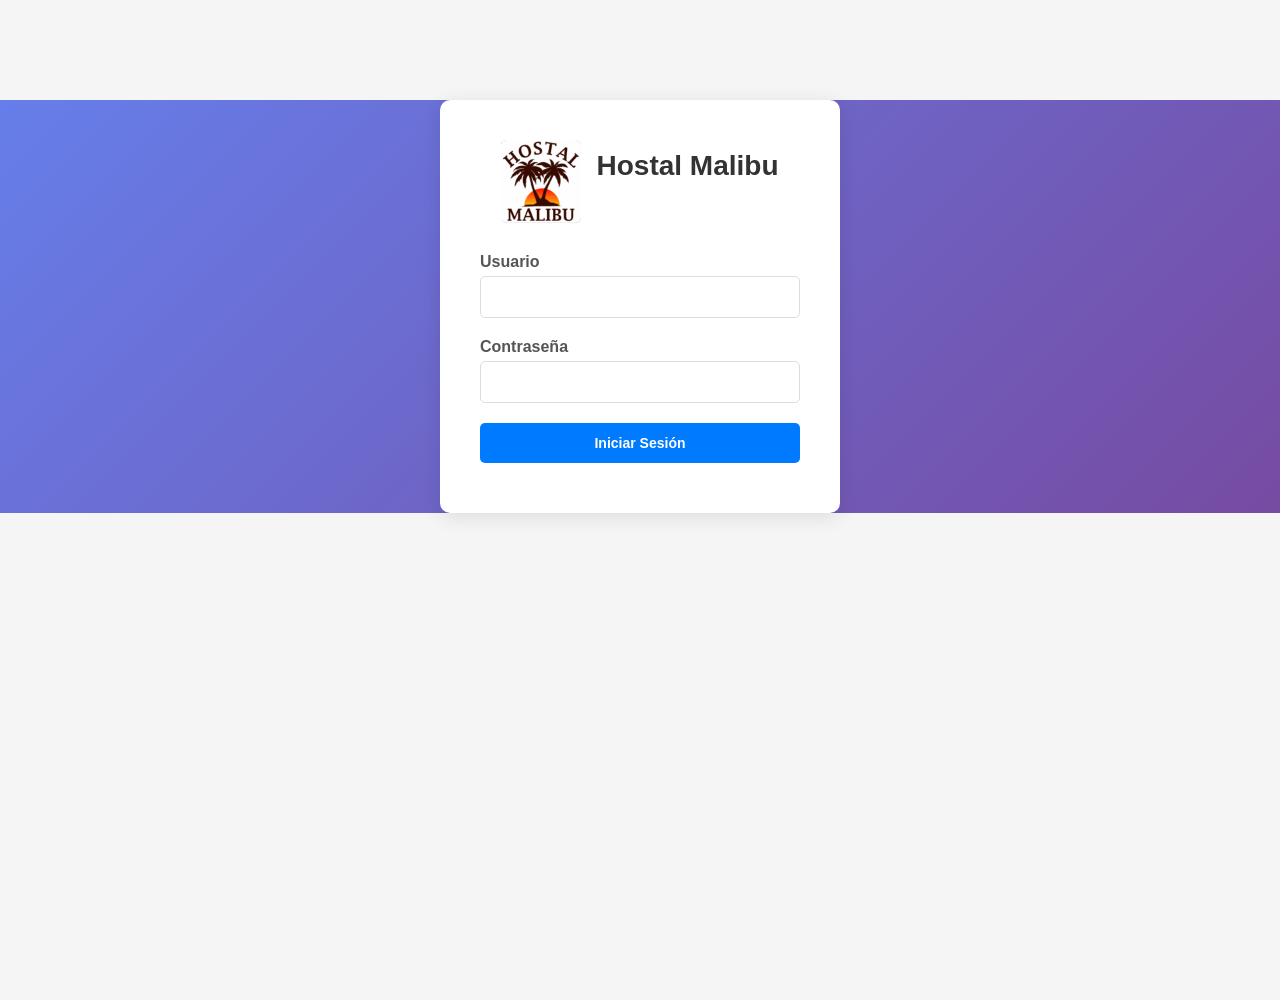
==== commit 3232d491: "Version 7.2" ====
--- a/src/main/resources/static/index.html
+++ b/src/main/resources/static/index.html
@@ -1,26 +1,29 @@
 <!DOCTYPE html>
-<html lang="en">
+<html lang="es">
 <head>
     <meta charset="UTF-8">
     <meta name="viewport" content="width=device-width, initial-scale=1.0">
-    <title>Hotel Room Management</title>
+    <title>Hostal Malibu - Gestión de Habitaciones</title>
     <link rel="stylesheet" href="css/style.css">
 </head>
 <body>
     <!-- Login Page -->
     <div id="loginPage" class="page">
         <div class="login-container">
-            <h1>🏨🌴 Hostal Malibu</h1>
+            <div class="logo-title">
+                <img src="images/logo.png" alt="Hostal Malibu" class="logo">
+                <h1>Hostal Malibu</h1>
+            </div>
             <form id="loginForm">
                 <div class="form-group">
-                    <label for="username">Usuario/Username</label>
+                    <label for="username">Usuario</label>
                     <input type="text" id="username" required>
                 </div>
                 <div class="form-group">
-                    <label for="password">Clave/Password</label>
+                    <label for="password">Contraseña</label>
                     <input type="password" id="password" required>
                 </div>
-                <button type="submit" class="btn btn-primary">Login</button>
+                <button type="submit" class="btn btn-primary">Iniciar Sesión</button>
                 <p id="loginError" class="error"></p>
             </form>
 
@@ -31,12 +34,13 @@
     <div id="dashboardPage" class="page hidden">
         <header>
             <div class="header-left">
-                <h1>🏨🌴 Hostal Malibu</h1>
+                <img src="images/logo.png" alt="Hostal Malibu" class="header-logo">
+                <h1>Hostal Malibu</h1>
             </div>
             <div class="header-right">
                 <span id="currentUser"></span>
-                <a id="adminPanelBtn" href="admin.html" class="btn btn-primary hidden">Admin Panel</a>
-                <button id="logoutBtn" class="btn btn-secondary">Logout</button>
+                <a id="adminPanelBtn" href="admin.html" class="btn btn-primary hidden">Panel Admin</a>
+                <button id="logoutBtn" class="btn btn-secondary">Cerrar Sesión</button>
             </div>
         </header>
 
@@ -45,24 +49,24 @@
             <div class="stats-container">
                 <div class="stat-card available">
                     <span class="stat-number" id="statAvailable">0</span>
-                    <span class="stat-label">Available</span>
+                    <span class="stat-label">Disponible</span>
                 </div>
                 <div class="stat-card occupied">
                     <span class="stat-number" id="statOccupied">0</span>
-                    <span class="stat-label">Occupied</span>
+                    <span class="stat-label">Ocupado</span>
                 </div>
                 <div class="stat-card dirty">
                     <span class="stat-number" id="statDirty">0</span>
-                    <span class="stat-label">Dirty</span>
+                    <span class="stat-label">Limpiando</span>
                 </div>
                 <div class="stat-card reserved">
                     <span class="stat-number" id="statReserved">0</span>
-                    <span class="stat-label">Reserved</span>
+                    <span class="stat-label">Reservado</span>
                 </div>
             </div>
             <!-- Room Grid -->
             <div class="room-section">
-                <h2>Room Status Board</h2>
+                <h2>Estado de Habitaciones</h2>
 
                 <!-- Floor 1 (Rooms 1-12) -->
                 <div class="floor-section">
@@ -91,11 +95,12 @@
     <div id="availableModal" class="modal hidden">
         <div class="modal-content">
             <span class="close-btn">&times;</span>
-            <h2>Available Room</h2>
+            <h2>Habitación Disponible</h2>
             <div id="availableRoomInfo" class="room-info"></div>
+            <div id="availableModalMessage" class="modal-message hidden"></div>
             <div class="action-buttons-row">
-                <button id="checkInBtn" class="btn btn-success btn-large">Check-In Guest</button>
-                <button id="reserveBtn" class="btn btn-reserved btn-large">Reserve Room</button>
+                <button id="checkInBtn" class="btn btn-success btn-large">Registrar Huésped</button>
+                <button id="reserveBtn" class="btn btn-reserved btn-large">Reservar Habitación</button>
             </div>
         </div>
     </div>
@@ -104,50 +109,51 @@
     <div id="checkInModal" class="modal hidden">
         <div class="modal-content">
             <span class="close-btn">&times;</span>
-            <h2>Check-In Guest</h2>
+            <h2>Registro de Huésped</h2>
             <div id="roomInfo" class="room-info"></div>
+            <div id="checkInModalMessage" class="modal-message hidden"></div>
             
             <!-- Step 1: Search Guest -->
             <div id="searchGuestStep">
-                <h3>Step 1: Search Guest by ID</h3>
-                <div class="form-group">
-                    <label for="guestIdSearch">Guest ID Number</label>
-                    <input type="text" id="guestIdSearch" placeholder="Enter ID number">
-                    <button id="searchGuestBtn" class="btn btn-primary">Search</button>
+                <h3>Paso 1: Buscar Huésped por Cédula</h3>
+                <div class="form-group">
+                    <label for="guestIdSearch">Número de Cédula</label>
+                    <input type="text" id="guestIdSearch" placeholder="Ingrese número de cédula">
+                    <button id="searchGuestBtn" class="btn btn-primary">Buscar</button>
                 </div>
                 <div id="searchResult"></div>
             </div>
 
             <!-- Step 2: Guest Form (for new guests) -->
             <div id="newGuestStep" class="hidden">
-                <h3>Step 2: New Guest Information</h3>
+                <h3>Paso 2: Información del Nuevo Huésped</h3>
                 <form id="newGuestForm">
                     <input type="hidden" id="guestIdNumber">
                     <div class="form-row">
                         <div class="form-group">
-                            <label for="guestFullName">Full Name *</label>
+                            <label for="guestFullName">Nombre Completo *</label>
                             <input type="text" id="guestFullName" required>
                         </div>
                         <div class="form-group">
-                            <label for="guestDob">Date of Birth</label>
+                            <label for="guestDob">Fecha de Nacimiento</label>
                             <input type="date" id="guestDob">
                         </div>
                     </div>
                     <div class="form-row">
                         <div class="form-group">
-                            <label for="guestState">State</label>
+                            <label for="guestState">Estado/Provincia</label>
                             <input type="text" id="guestState">
                         </div>
                         <div class="form-group">
-                            <label for="guestCountry">Country</label>
+                            <label for="guestCountry">País</label>
                             <input type="text" id="guestCountry">
                         </div>
                     </div>
                     <div class="form-row">
                         <div class="form-group">
-                            <label for="guestMarriage">Marriage Status</label>
+                            <label for="guestMarriage">Estado Civil</label>
                             <select id="guestMarriage">
-                                <option value="">Select...</option>
+                                <option value="">Seleccionar...</option>
                                 <option value="SOLTERO">SOLTERO</option>
                                 <option value="CASADO">CASADO</option>
                                 <option value="DIVORCIADO">DIVORCIADO</option>
@@ -155,31 +161,31 @@
                             </select>
                         </div>
                         <div class="form-group">
-                            <label for="guestOccupation">Occupation</label>
+                            <label for="guestOccupation">Ocupación</label>
                             <input type="text" id="guestOccupation">
                         </div>
                     </div>
                     <div class="form-group">
-                        <label for="guestDescription">Notes/Description</label>
-                        <textarea id="guestDescription" rows="2" placeholder="Any notes about this guest..."></textarea>
+                        <label for="guestDescription">Notas/Descripción</label>
+                        <textarea id="guestDescription" rows="2" placeholder="Cualquier nota sobre este huésped..."></textarea>
                     </div>
                     <div class="form-group">
-                        <label for="checkInPrice">Price for Today ($) *</label>
+                        <label for="checkInPrice">Precio de Hoy ($) *</label>
                         <input type="number" id="checkInPrice" step="0.01" min="0" required>
                     </div>
-                    <button type="submit" class="btn btn-success">Confirm Check-In</button>
+                    <button type="submit" class="btn btn-success">Confirmar Registro</button>
                 </form>
             </div>
 
             <!-- Existing Guest Confirmation -->
             <div id="existingGuestStep" class="hidden">
-                <h3>Returning Guest Found!</h3>
+                <h3>¡Huésped Encontrado!</h3>
                 <div id="existingGuestInfo" class="guest-info-card"></div>
                 <div class="form-group">
-                    <label for="existingGuestPrice">Price for Today ($) *</label>
+                    <label for="existingGuestPrice">Precio de Hoy ($) *</label>
                     <input type="number" id="existingGuestPrice" step="0.01" min="0" required>
                 </div>
-                <button id="confirmExistingGuestBtn" class="btn btn-success">Confirm Check-In</button>
+                <button id="confirmExistingGuestBtn" class="btn btn-success">Confirmar Registro</button>
             </div>
         </div>
     </div>
@@ -188,15 +194,16 @@
     <div id="occupiedModal" class="modal hidden">
         <div class="modal-content">
             <span class="close-btn">&times;</span>
-            <h2>Occupied Room</h2>
+            <h2>Habitación Ocupada</h2>
             <div id="occupiedRoomInfo" class="room-info"></div>
+            <div id="occupiedModalMessage" class="modal-message hidden"></div>
             <div id="occupiedGuestInfo" class="guest-info-card"></div>
             <div id="subGuestsList" class="sub-guests-list"></div>
             
             <div class="action-buttons-column">
-                <button id="addSubGuestBtn" class="btn btn-primary">+ Add Sub-Guest</button>
-                <button id="continueStayBtn" class="btn btn-warning">Continue Stay (New Day)</button>
-                <button id="checkOutBtn" class="btn btn-danger">Check Out</button>
+                <button id="addSubGuestBtn" class="btn btn-primary">+ Agregar Acompañante</button>
+                <button id="continueStayBtn" class="btn btn-warning">Continuar Estadía (Nuevo Día)</button>
+                <button id="checkOutBtn" class="btn btn-danger">Salida</button>
             </div>
         </div>
     </div>
@@ -205,48 +212,49 @@
     <div id="subGuestModal" class="modal hidden">
         <div class="modal-content">
             <span class="close-btn">&times;</span>
-            <h2>Add Sub-Guest</h2>
+            <h2>Agregar Acompañante</h2>
             <div id="subGuestRoomInfo" class="room-info"></div>
+            <div id="subGuestModalMessage" class="modal-message hidden"></div>
             
             <div id="searchSubGuestStep">
-                <h3>Search Guest by ID</h3>
-                <div class="form-group">
-                    <label for="subGuestIdSearch">Guest ID Number</label>
-                    <input type="text" id="subGuestIdSearch" placeholder="Enter ID number">
-                    <button id="searchSubGuestBtn" class="btn btn-primary">Search</button>
+                <h3>Buscar Huésped por Cédula</h3>
+                <div class="form-group">
+                    <label for="subGuestIdSearch">Número de Cédula</label>
+                    <input type="text" id="subGuestIdSearch" placeholder="Ingrese número de cédula">
+                    <button id="searchSubGuestBtn" class="btn btn-primary">Buscar</button>
                 </div>
                 <div id="subGuestSearchResult"></div>
             </div>
 
             <div id="newSubGuestStep" class="hidden">
-                <h3>New Sub-Guest Information</h3>
+                <h3>Información del Nuevo Acompañante</h3>
                 <form id="newSubGuestForm">
                     <input type="hidden" id="subGuestIdNumber">
                     <div class="form-row">
                         <div class="form-group">
-                            <label for="subGuestFullName">Full Name *</label>
+                            <label for="subGuestFullName">Nombre Completo *</label>
                             <input type="text" id="subGuestFullName" required>
                         </div>
                         <div class="form-group">
-                            <label for="subGuestDob">Date of Birth</label>
+                            <label for="subGuestDob">Fecha de Nacimiento</label>
                             <input type="date" id="subGuestDob">
                         </div>
                     </div>
                     <div class="form-row">
                         <div class="form-group">
-                            <label for="subGuestState">State</label>
+                            <label for="subGuestState">Estado/Provincia</label>
                             <input type="text" id="subGuestState">
                         </div>
                         <div class="form-group">
-                            <label for="subGuestCountry">Country</label>
+                            <label for="subGuestCountry">País</label>
                             <input type="text" id="subGuestCountry">
                         </div>
                     </div>
                     <div class="form-row">
                         <div class="form-group">
-                            <label for="subGuestMarriage">Marriage Status</label>
+                            <label for="subGuestMarriage">Estado Civil</label>
                             <select id="subGuestMarriage">
-                                <option value="">Select...</option>
+                                <option value="">Seleccionar...</option>
                                 <option value="SOLTERO">SOLTERO</option>
                                 <option value="CASADO">CASADO</option>
                                 <option value="DIVORCIADO">DIVORCIADO</option>
@@ -254,20 +262,20 @@
                             </select>
                         </div>
                         <div class="form-group">
-                            <label for="subGuestOccupation">Occupation</label>
+                            <label for="subGuestOccupation">Ocupación</label>
                             <input type="text" id="subGuestOccupation">
                         </div>
                     </div>
-                    <p class="info-text">Sub-guests are added with $0 price.</p>
-                    <button type="submit" class="btn btn-success">Add Sub-Guest</button>
+                    <p class="info-text">Los acompañantes se agregan con precio $0.</p>
+                    <button type="submit" class="btn btn-success">Agregar Acompañante</button>
                 </form>
             </div>
 
             <div id="existingSubGuestStep" class="hidden">
-                <h3>Guest Found!</h3>
+                <h3>¡Huésped Encontrado!</h3>
                 <div id="existingSubGuestInfo" class="guest-info-card"></div>
-                <p class="info-text">Sub-guests are added with $0 price.</p>
-                <button id="confirmSubGuestBtn" class="btn btn-success">Add Sub-Guest</button>
+                <p class="info-text">Los acompañantes se agregan con precio $0.</p>
+                <button id="confirmSubGuestBtn" class="btn btn-success">Agregar Acompañante</button>
             </div>
         </div>
     </div>
@@ -276,14 +284,15 @@
     <div id="continueStayModal" class="modal hidden">
         <div class="modal-content modal-small">
             <span class="close-btn">&times;</span>
-            <h2>Continue Stay</h2>
+            <h2>Continuar Estadía</h2>
             <div id="continueStayRoomInfo" class="room-info"></div>
-            <p>The main guest will continue their stay for another day.</p>
+            <div id="continueStayModalMessage" class="modal-message hidden"></div>
+            <p>El huésped principal continuará su estadía por otro día.</p>
             <div class="form-group">
-                <label for="continueStayPrice">Price for Today ($) *</label>
+                <label for="continueStayPrice">Precio de Hoy ($) *</label>
                 <input type="number" id="continueStayPrice" step="0.01" min="0" required>
             </div>
-            <button id="confirmContinueStayBtn" class="btn btn-success">Confirm Continue Stay</button>
+            <button id="confirmContinueStayBtn" class="btn btn-success">Confirmar Continuar Estadía</button>
         </div>
     </div>
 
@@ -291,10 +300,11 @@
     <div id="dirtyModal" class="modal hidden">
         <div class="modal-content modal-small">
             <span class="close-btn">&times;</span>
-            <h2>Dirty Room</h2>
+            <h2>Habitación Limpiando</h2>
             <div id="dirtyRoomInfo" class="room-info"></div>
-            <p>Mark this room as clean and available?</p>
-            <button id="markCleanBtn" class="btn btn-success btn-large">Mark as Available</button>
+            <div id="dirtyModalMessage" class="modal-message hidden"></div>
+            <p>¿Marcar esta habitación como limpia y disponible?</p>
+            <button id="markCleanBtn" class="btn btn-success btn-large">Marcar como Disponible</button>
         </div>
     </div>
 
@@ -302,10 +312,24 @@
     <div id="reservedModal" class="modal hidden">
         <div class="modal-content modal-small">
             <span class="close-btn">&times;</span>
-            <h2>Reserved Room</h2>
+            <h2>Habitación Reservada</h2>
             <div id="reservedRoomInfo" class="room-info"></div>
-            <p>This room is currently reserved.</p>
-            <button id="unreserveBtn" class="btn btn-success btn-large">Make Available</button>
+            <div id="reservedModalMessage" class="modal-message hidden"></div>
+            <p>Esta habitación está actualmente reservada.</p>
+            <button id="unreserveBtn" class="btn btn-success btn-large">Hacer Disponible</button>
+        </div>
+    </div>
+
+    <!-- Confirmation Modal (replaces confirm dialogs) -->
+    <div id="confirmModal" class="modal hidden">
+        <div class="modal-content modal-small">
+            <span class="close-btn">&times;</span>
+            <h2 id="confirmModalTitle">Confirmar</h2>
+            <p id="confirmModalMessage"></p>
+            <div class="action-buttons-row">
+                <button id="confirmModalYes" class="btn btn-success">Sí</button>
+                <button id="confirmModalNo" class="btn btn-secondary">No</button>
+            </div>
         </div>
     </div>
 
--- a/src/main/resources/static/css/style.css
+++ b/src/main/resources/static/css/style.css
@@ -29,10 +29,42 @@
     min-height: 38vh;
 }
 
+/* Logo and Title */
+.logo-title {
+    display: flex;
+    align-items: center;
+    justify-content: center;
+    gap: 15px;
+    margin-bottom: 30px;
+}
+
+.logo-title .logo {
+    width: 80px;
+    height: auto;
+}
+
+.logo-title h1 {
+    margin: 0;
+    font-size: 28px;
+    color: #333;
+}
+
 .login-container h1 {
     text-align: center;
     margin-bottom: 30px;
     color: #333;
+}
+
+/* Header Logo */
+.header-left {
+    display: flex;
+    align-items: center;
+    gap: 15px;
+}
+
+.header-logo {
+    width: 50px;
+    height: auto;
 }
 
 .form-group {
@@ -418,6 +450,39 @@
 .status-badge.dirty { background: #007bff; color: white; }
 .status-badge.reserved { background: #ffc107; color: #333; }
 
+/* Modal Message (in-modal notifications) */
+.modal-message {
+    margin-bottom: 20px;
+    padding: 15px;
+    border-radius: 8px;
+    text-align: center;
+    font-weight: 500;
+}
+
+.modal-message .message-success {
+    background: #d4edda;
+    color: #155724;
+    padding: 15px;
+    border-radius: 8px;
+    border-left: 4px solid #28a745;
+}
+
+.modal-message .message-error {
+    background: #f8d7da;
+    color: #721c24;
+    padding: 15px;
+    border-radius: 8px;
+    border-left: 4px solid #dc3545;
+}
+
+.modal-message .message-warning {
+    background: #fff3cd;
+    color: #856404;
+    padding: 15px;
+    border-radius: 8px;
+    border-left: 4px solid #ffc107;
+}
+
 /* Floor Layout */
 .floor-section {
     display: flex;
